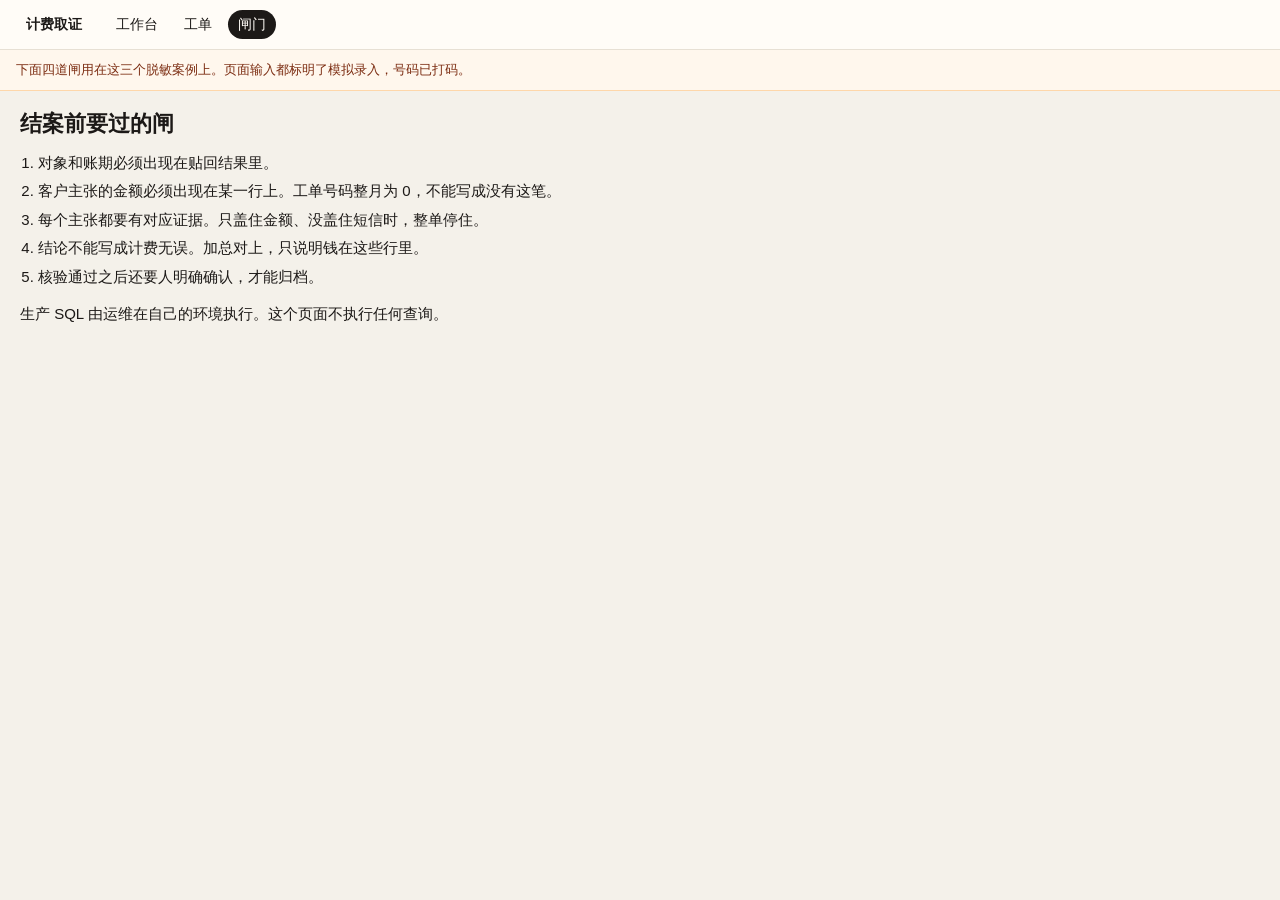
==== pages/gates.html @ 9999b857 "Publish the desensitized demo and the code without the knowledge base. The tree keeps the agent and " ====
<!DOCTYPE html>
<html lang="zh-CN">
<head>
  <meta charset="utf-8"/>
  <meta name="viewport" content="width=device-width, initial-scale=1"/>
  <title>闸门 · 计费取证（脱敏回放）</title>
  <link rel="stylesheet" href="styles.css"/>
  <link rel="stylesheet" href="demo.css"/>
</head>
<body>
  <div id="app" class="page">
    <nav class="topnav">
      <a class="brand" href="index.html">计费取证</a>
      <a href="index.html">工作台</a>
      <a href="history.html">工单</a>
      <a class="on" href="gates.html">闸门</a>
    </nav>
    <div class="demo-banner">
      <p>下面四道闸用在这三个脱敏案例上。页面输入都标明了模拟录入，号码已打码。</p>
    </div>
    <main class="page-body">
      <h1>结案前要过的闸</h1>
      <ol class="note-list">
        <li>对象和账期必须出现在贴回结果里。</li>
        <li>客户主张的金额必须出现在某一行上。工单号码整月为 0，不能写成没有这笔。</li>
        <li>每个主张都要有对应证据。只盖住金额、没盖住短信时，整单停住。</li>
        <li>结论不能写成计费无误。加总对上，只说明钱在这些行里。</li>
        <li>核验通过之后还要人明确确认，才能归档。</li>
      </ol>
      <p>生产 SQL 由运维在自己的环境执行。这个页面不执行任何查询。</p>
    </main>
  </div>
</body>
</html>
---- pages/styles.css ----
:root {
  --bg: #f4f1ea;
  --paper: #fffcf7;
  --ink: #1c1917;
  --muted: #78716c;
  --line: #e7e0d4;
  --gold: #b45309;
  --amt: #9f1239;
  --chat: #efebe3;
  --run: #1c1917;
}
* { box-sizing: border-box; }
html, body { height: 100%; }
body {
  margin: 0;
  background: var(--bg);
  color: var(--ink);
  font: 15px/1.5 "Segoe UI", "PingFang SC", "Noto Sans SC", sans-serif;
}
.topnav {
  display: flex;
  align-items: center;
  gap: 6px;
  padding: 10px 16px;
  border-bottom: 1px solid var(--line);
  background: var(--paper);
}
.topnav a {
  color: var(--ink);
  text-decoration: none;
  padding: 4px 10px;
  border-radius: 999px;
  font-size: 14px;
}
.topnav a.on { background: var(--run); color: var(--paper); }
.topnav .brand { font-weight: 700; margin-right: 8px; }
#app.work {
  display: grid;
  grid-template-columns: minmax(280px, 34%) 1fr;
  grid-template-rows: auto 1fr;
  height: 100vh;
}
#app.work .topnav { grid-column: 1 / -1; }
#app.page {
  display: flex;
  flex-direction: column;
  min-height: 100vh;
}
.page-body {
  flex: 1;
  overflow: auto;
  padding: 16px 20px 40px;
  max-width: 920px;
}
.page-body h1 { margin: 0 0 12px; font-size: 22px; }
.left {
  display: flex;
  flex-direction: column;
  min-height: 0;
  border-right: 1px solid var(--line);
  background: var(--chat);
}
.left-head {
  display: flex;
  justify-content: space-between;
  align-items: flex-start;
  gap: 8px;
  padding: 14px 16px 8px;
}
.left-head h1 { margin: 0 0 4px; font-size: 18px; }
.sub { margin: 0; color: var(--muted); font-size: 12px; }
button.ghost {
  border: 1px solid var(--line);
  background: transparent;
  color: var(--ink);
  padding: 4px 10px;
  border-radius: 999px;
  cursor: pointer;
  font: 12px inherit;
}
.thread {
  flex: 1;
  min-height: 0;
  overflow: auto;
  padding: 8px 16px 12px;
}
.msg { margin: 0 0 12px; }
.who { font-size: 11px; color: var(--muted); margin-bottom: 4px; letter-spacing: .04em; }
.bubble {
  background: var(--paper);
  border: 1px solid var(--line);
  border-radius: 10px;
  padding: 8px 10px;
  white-space: pre-wrap;
  word-break: break-word;
}
.msg.agent .bubble { background: var(--run); color: #f5f5f4; border-color: var(--run); }
.msg.sys .who { color: #b45309; }
.msg.sys .bubble {
  background: #fffbeb;
  border: 1px solid #fcd34d;
  font-size: 13px;
  color: #1c1917;
}
.msg.user .bubble { background: #fff; }
.bubble.md { white-space: normal; }
.msg.agent .bubble.md h1,
.msg.agent .bubble.md h2,
.msg.agent .bubble.md h3 { margin: 0.85em 0 0.4em; line-height: 1.35; color: #fbbf24; }
.bubble.md h1, .bubble.md h2, .bubble.md h3 { margin: 0.85em 0 0.4em; line-height: 1.35; }
.msg.agent .bubble.md h2 { font-size: 16px; border-bottom: 1px solid rgba(251,191,36,.35); padding-bottom: 4px; }
.msg.agent .bubble.md h3 { font-size: 13px; color: #fdba74; margin-top: 12px; }
.bubble.md h1 { font-size: 16px; }
.bubble.md h2 { font-size: 15px; }
.bubble.md h3 { font-size: 14px; }
.msg.agent .bubble.md strong { color: #fde68a; font-weight: 700; }
.msg.agent .bubble.md blockquote { color: #ffedd5; border-left-color: #fbbf24; }
.bubble.md h1:first-child, .bubble.md h2:first-child { margin-top: 0; }
.bubble.md p { margin: 0.45em 0; }
.bubble.md ul, .bubble.md ol { margin: 0.4em 0; padding-left: 1.35em; }
.bubble.md li { margin: 0.2em 0; }
.bubble.md blockquote {
  margin: 8px 0;
  padding: 6px 10px;
  border-left: 3px solid #fdba74;
  background: rgba(255,255,255,.06);
}
.bubble.md hr { border: 0; border-top: 1px solid rgba(255,255,255,.22); margin: 12px 0; }
.bubble.md code {
  font: 12px ui-monospace, Consolas, monospace;
  background: rgba(255,255,255,.12);
  padding: 0 4px;
  border-radius: 4px;
}
.bubble.md .md-table { overflow-x: auto; margin: 8px 0; }
.bubble.md table { border-collapse: collapse; width: 100%; font-size: 12px; }
.bubble.md th, .bubble.md td {
  border: 1px solid rgba(255,255,255,.22);
  padding: 6px 8px;
  text-align: left;
  vertical-align: top;
}
.bubble.md th { background: rgba(255,255,255,.08); }
.msg.sys .bubble.md blockquote { border-left-color: var(--line); background: transparent; }
.composer {
  flex: 0 0 auto;
  padding: 10px 16px 14px;
  border-top: 1px solid var(--line);
}
.composer textarea, .ingest-box textarea, .search {
  width: 100%;
  font: inherit;
  padding: 8px 10px;
  border: 1px solid var(--line);
  border-radius: 8px;
  background: var(--paper);
  resize: none;
}
.composer-row {
  display: flex;
  align-items: center;
  gap: 8px;
  margin-top: 8px;
}
.composer-row .ghost {
  flex: 0 0 auto;
  background: transparent;
  color: var(--ink);
  border: 1px solid var(--line);
  padding: 8px 12px;
}
.hint { margin: 0; flex: 1; color: var(--muted); font-size: 13px; }
.composer button, .ingest-box button, .copy {
  padding: 8px 16px;
  border: 0;
  border-radius: 999px;
  background: var(--run);
  color: var(--paper);
  cursor: pointer;
  font: inherit;
}
.composer button:disabled, .copy:disabled { opacity: .45; cursor: default; }
.right { overflow: auto; padding: 16px 20px 40px; }
.run {
  background: var(--run);
  color: var(--paper);
  border-radius: 12px;
  padding: 16px 18px;
  margin-bottom: 16px;
}
.run.explore { box-shadow: inset 0 0 0 2px #b45309; }
.run-head { display: flex; justify-content: space-between; gap: 12px; align-items: flex-start; }
.run .tid { font-size: 18px; font-weight: 700; }
.run .meta { color: #a8a29e; font-size: 13px; margin-top: 2px; }
.copy { background: var(--paper); color: var(--run); font-weight: 650; }
.copy-wrap {
  display: flex;
  flex-direction: column;
  align-items: flex-end;
  gap: 4px;
  min-width: 11em;
}
.copy.fresh {
  background: #fbbf24;
  color: #1c1917;
  box-shadow: 0 0 0 2px rgba(251, 191, 36, .35);
}
.copy.done {
  background: #d6d3d1;
  color: #1c1917;
}
.copy-hint {
  font-size: 11px;
  color: #a8a29e;
  text-align: right;
  max-width: 16em;
  line-height: 1.35;
}
.slots {
  display: flex;
  flex-wrap: wrap;
  gap: 8px 24px;
  margin: 12px 0 0;
  align-items: flex-start;
}
.slot-short { flex: 0 0 auto; min-width: 7em; }
.slot-claim { flex: 1 1 100%; min-width: 0; }
.slots .lab { display: block; font-size: 11px; color: #a8a29e; }
.slots span { color: var(--paper); word-break: break-word; }
.remind { margin: 10px 0 0; color: #fdba74; font-size: 13px; }
pre.sql, pre.ingest {
  margin: 12px 0 0;
  padding: 12px;
  overflow: auto;
  max-height: 320px;
  background: #0c0a09;
  color: #e7e5e4;
  border-radius: 8px;
  font: 12px/1.45 ui-monospace, Consolas, monospace;
  white-space: pre;
}
pre.ingest { max-height: 180px; background: #292524; }
.ingest-box { margin: 0 0 18px; }
.ingest-box h2 { margin: 0 0 8px; font-size: 14px; color: var(--muted); }
pre.mermaid { background: #fff; color: #111; padding: 12px; border-radius: 8px; overflow: auto; }
.board-head { margin: 0 0 14px; }
.board-head h3 { margin: 0 0 4px; font-size: 16px; color: var(--ink); }
.board-sub { margin: 0; font-size: 13px; color: #57534e; line-height: 1.5; }
.path, .compare {
  background: var(--paper);
  color: var(--ink);
  border: 1px solid var(--line);
  border-radius: 12px;
  padding: 16px 18px;
  margin: 0 0 14px;
}
.path-list { margin: 0; padding: 0; list-style: none; }
.path-card {
  display: grid;
  grid-template-columns: 64px 1fr;
  gap: 12px;
  padding: 14px;
  border-radius: 12px;
  border: 1px solid var(--line);
  background: #fff;
}
.path-card.on {
  border-color: #b45309;
  box-shadow: 0 0 0 3px rgba(180, 83, 9, .16);
}
.path-card.done { border-color: #86efac; background: #f0fdf4; }
.path-card.lock { border-color: #fbbf24; background: #fffbeb; }
.path-mark { text-align: center; }
.path-n {
  display: grid;
  place-items: center;
  width: 32px;
  height: 32px;
  margin: 0 auto;
  border-radius: 999px;
  background: #1c1917;
  color: #fff;
  font-weight: 700;
  font-size: 14px;
}
.path-card.on .path-n { background: #b45309; }
.path-card.done .path-n { background: #166534; }
.path-card.lock .path-n { background: #a16207; }
.path-st { display: block; margin-top: 6px; font-size: 11px; color: #57534e; line-height: 1.3; }
.path-name { font-size: 17px; font-weight: 700; color: #1c1917; }
.path-chips { margin-top: 8px; }
.chip {
  display: inline-block;
  margin: 0 6px 6px 0;
  padding: 2px 8px;
  border-radius: 999px;
  border: 1px solid #e7e5e4;
  background: #f5f5f4;
  font-size: 12px;
  color: #292524;
}
.path-why { margin: 8px 0 0; font-size: 13px; color: #44403c; line-height: 1.5; }
.path-seen {
  margin: 10px 0 0;
  padding: 8px 10px;
  border-left: 3px solid #166534;
  background: #fff;
  font-size: 13px;
  line-height: 1.5;
  color: #1c1917;
}
.path-seen span { display: block; font-size: 11px; color: #57534e; margin-bottom: 2px; }
.path-seen.is-empty { border-left-color: #d6d3d1; color: #78716c; }
.path-bridge {
  display: grid;
  grid-template-columns: 64px 1fr;
  gap: 12px;
  align-items: start;
  margin: 2px 0 2px;
  min-height: 40px;
}
.path-arrow {
  justify-self: center;
  width: 2px;
  height: 36px;
  background: linear-gradient(#d6d3d1, #a8a29e);
  position: relative;
}
.path-arrow::after {
  content: "";
  position: absolute;
  left: 50%;
  bottom: -1px;
  width: 0;
  height: 0;
  margin-left: -5px;
  border: 5px solid transparent;
  border-top-color: #78716c;
}
.path-reason {
  margin: 6px 0 10px;
  padding: 6px 10px;
  border-radius: 8px;
  background: #f5f5f4;
  font-size: 13px;
  color: #44403c;
  line-height: 1.45;
}
.compare-table {
  width: 100%;
  border-collapse: separate;
  border-spacing: 0 8px;
}
.compare-table th {
  text-align: left;
  font-size: 12px;
  color: #57534e;
  font-weight: 650;
  padding: 0 12px;
}
.compare-table td {
  padding: 12px;
  background: #fff;
  border-top: 1px solid var(--line);
  border-bottom: 1px solid var(--line);
  vertical-align: top;
  color: #1c1917;
  font-size: 14px;
  line-height: 1.45;
}
.compare-table td:first-child {
  border-left: 1px solid var(--line);
  border-radius: 10px 0 0 10px;
  width: 42%;
}
.compare-table td:last-child {
  border-right: 1px solid var(--line);
  border-radius: 0 10px 10px 0;
  width: 42%;
}
.compare-mark {
  width: 16%;
  text-align: center;
  font-weight: 700;
  font-size: 12px;
  white-space: nowrap;
  border-left: 0;
  border-right: 0;
}
.compare-mark.yes { color: #166534; background: #f0fdf4; }
.compare-mark.no { color: #9f1239; background: #fff1f2; }
.time-block { margin-top: 16px; }
.time-block h4 { margin: 0 0 10px; font-size: 13px; color: #57534e; }
.time-rail {
  margin: 0;
  padding: 0 0 0 2px;
  list-style: none;
  border-left: 2px solid #e7e5e4;
}
.time-rail li {
  position: relative;
  padding: 0 0 14px 18px;
}
.time-rail li::before {
  content: "";
  position: absolute;
  left: -5px;
  top: 6px;
  width: 8px;
  height: 8px;
  border-radius: 50%;
  background: #b45309;
  box-shadow: 0 0 0 3px #ffedd5;
}
.time-when { font-size: 13px; font-weight: 650; color: #1c1917; }
.time-what { font-size: 13px; color: #44403c; margin-top: 2px; }
.finding.md h2, .finding.md h3 { color: var(--ink); }
.finding.md th, .finding.md td {
  border: 1px solid var(--line);
  color: var(--ink);
}
@media (max-width: 800px) {
  .path-card, .path-bridge { grid-template-columns: 48px 1fr; }
  .compare-table { display: block; overflow-x: auto; }
}
.ingest-actions { display: flex; gap: 8px; align-items: center; margin-top: 8px; }
.ingest-actions button { margin-top: 0; }
.ingest-actions .ghost { background: transparent; color: var(--ink); border: 1px solid var(--line); }
.next-box {
  margin: 0 0 14px;
  padding: 14px 16px;
  border-radius: 12px;
  background: #ffedd5;
  border: 1px solid #c2410c;
  color: #1c1917;
}
.next-box.stop {
  background: #fee2e2;
  border-color: #b91c1c;
  color: #7f1d1d;
}
.next-box.be_finish {
  background: #dcfce7;
  border-color: #166534;
  color: #14532d;
}
.next-box h2 {
  margin: 0 0 6px;
  font-size: 13px;
  color: inherit;
  opacity: .75;
}
.next-title {
  margin: 0 0 6px;
  font-weight: 700;
  font-size: 16px;
  color: inherit;
}
.next-detail {
  margin: 0;
  font-size: 14px;
  color: inherit;
  line-height: 1.55;
}
.review-box {
  margin: 0 0 14px;
  padding: 14px 16px;
  border-radius: 12px;
  background: var(--paper);
  border: 1px solid var(--line);
}
.review-box.needs_review {
  background: #fff7ed;
  border-color: #fdba74;
}
.review-head { display: flex; align-items: center; justify-content: space-between; gap: 12px; }
.review-head h2 { margin: 0; font-size: 15px; }
.review-status { font-size: 12px; font-weight: 700; color: #166534; }
.review-box.needs_review .review-status { color: #9a3412; }
.review-checks { display: grid; grid-template-columns: repeat(2, minmax(0, 1fr)); gap: 8px; margin-top: 10px; }
.review-check { display: flex; gap: 8px; padding: 8px 10px; border-radius: 8px; background: #f0fdf4; color: #14532d; }
.review-check.needs_review { background: #ffedd5; color: #9a3412; }
.review-mark { flex: 0 0 auto; width: 18px; height: 18px; border-radius: 50%; text-align: center; line-height: 18px; font-weight: 700; background: #bbf7d0; }
.review-check.needs_review .review-mark { background: #fed7aa; }
.review-check strong { font-size: 13px; }
.review-check p { margin: 2px 0 0; font-size: 12px; line-height: 1.4; }
.review-summary { margin: 10px 0 0; font-size: 13px; color: var(--muted); }
@media (max-width: 800px) { .review-checks { grid-template-columns: 1fr; } }
.tabs { display: flex; gap: 8px; margin-bottom: 12px; }
.tabs button {
  border: 1px solid var(--line);
  background: transparent;
  color: var(--ink);
  padding: 6px 12px;
  border-radius: 999px;
  cursor: pointer;
  font: inherit;
}
.tabs button.on { background: var(--run); color: var(--paper); border-color: var(--run); }
.search { margin-bottom: 16px; }
.case, .kv {
  background: var(--paper);
  border: 1px solid var(--line);
  border-radius: 12px;
  padding: 14px 16px;
  margin-bottom: 10px;
}
.case-top { display: flex; justify-content: space-between; gap: 12px; }
.amt { font-size: 20px; font-weight: 700; color: var(--amt); }
.gold, .st { display: inline-block; margin-top: 8px; font-size: 12px; margin-right: 8px; }
.gold { color: var(--gold); }
.st { color: var(--muted); }
.case dl { margin: 8px 0 0; }
.case dt { font-size: 12px; color: var(--muted); margin-top: 6px; }
.case dd { margin: 2px 0 0; }
.foot { margin-top: 8px; font-size: 12px; color: var(--muted); }
.k { font-weight: 650; margin-bottom: 4px; }
.kind { font-size: 11px; color: var(--muted); font-weight: 500; margin-right: 6px; }
.v { color: #44403c; font-size: 14px; }
.muted { color: var(--muted); }
.empty { color: var(--muted); padding: 16px 0; }
@media (max-width: 800px) {
  #app.work { grid-template-columns: 1fr; grid-template-rows: auto 45vh 1fr; }
  .left { border-right: 0; border-bottom: 1px solid var(--line); }
}
---- pages/demo.css ----
.demo-banner {
  grid-column: 1 / -1;
  display: flex;
  flex-wrap: wrap;
  align-items: center;
  gap: 10px 16px;
  padding: 10px 16px;
  background: #fff7ed;
  border-bottom: 1px solid #fed7aa;
  color: #7c2d12;
  font-size: 13px;
}
.demo-banner p { margin: 0; flex: 1 1 280px; }
.scene-switch { display: flex; flex-wrap: wrap; gap: 8px; }
.scene-switch button {
  border: 1px solid #fdba74;
  background: #fff;
  color: #7c2d12;
  border-radius: 999px;
  padding: 4px 12px;
  font: 13px inherit;
  cursor: pointer;
}
.scene-switch button.on { background: #9a3412; color: #fff; border-color: #9a3412; }
.sim-label {
  display: inline-block;
  margin: 0 16px 6px;
  padding: 2px 8px;
  border-radius: 999px;
  background: #9a3412;
  color: #fff;
  font-size: 12px;
  font-weight: 700;
}
#sim-input {
  background: #fff7ed;
  color: #7c2d12;
  border: 1px solid #fdba74;
}
.page .demo-banner { border-bottom: 1px solid #fed7aa; }
.note-list { margin: 8px 0 0; padding-left: 18px; }
.note-list li { margin: 6px 0; }
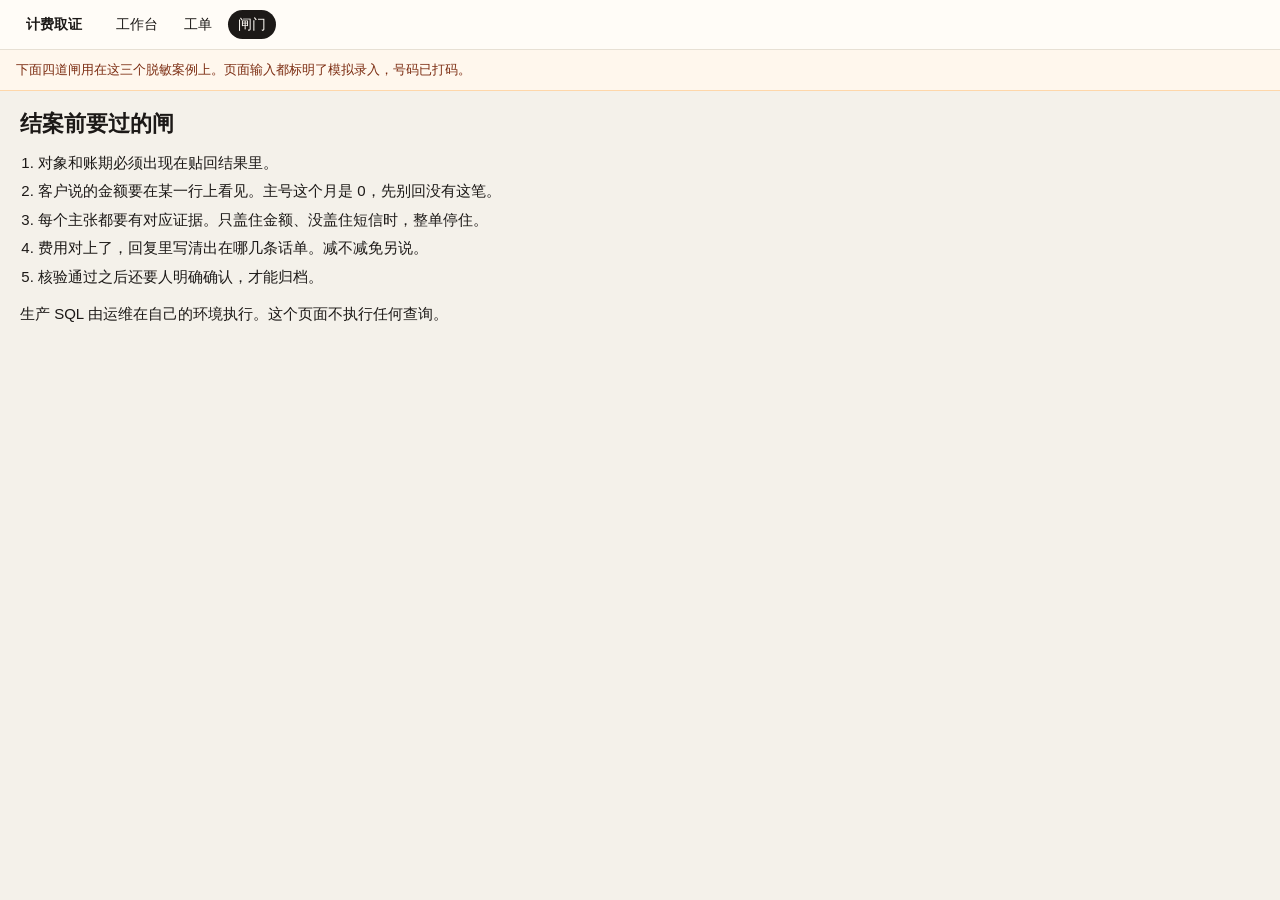
==== commit 2c548bf0: "Say the third case the way a colleague would. The bill lines add up. Whether to waive the charge is " ====
--- a/pages/gates.html
+++ b/pages/gates.html
@@ -22,9 +22,9 @@
       <h1>结案前要过的闸</h1>
       <ol class="note-list">
         <li>对象和账期必须出现在贴回结果里。</li>
-        <li>客户主张的金额必须出现在某一行上。工单号码整月为 0，不能写成没有这笔。</li>
+        <li>客户说的金额要在某一行上看见。主号这个月是 0，先别回没有这笔。</li>
         <li>每个主张都要有对应证据。只盖住金额、没盖住短信时，整单停住。</li>
-        <li>结论不能写成计费无误。加总对上，只说明钱在这些行里。</li>
+        <li>费用对上了，回复里写清出在哪几条话单。减不减免另说。</li>
         <li>核验通过之后还要人明确确认，才能归档。</li>
       </ol>
       <p>生产 SQL 由运维在自己的环境执行。这个页面不执行任何查询。</p>
